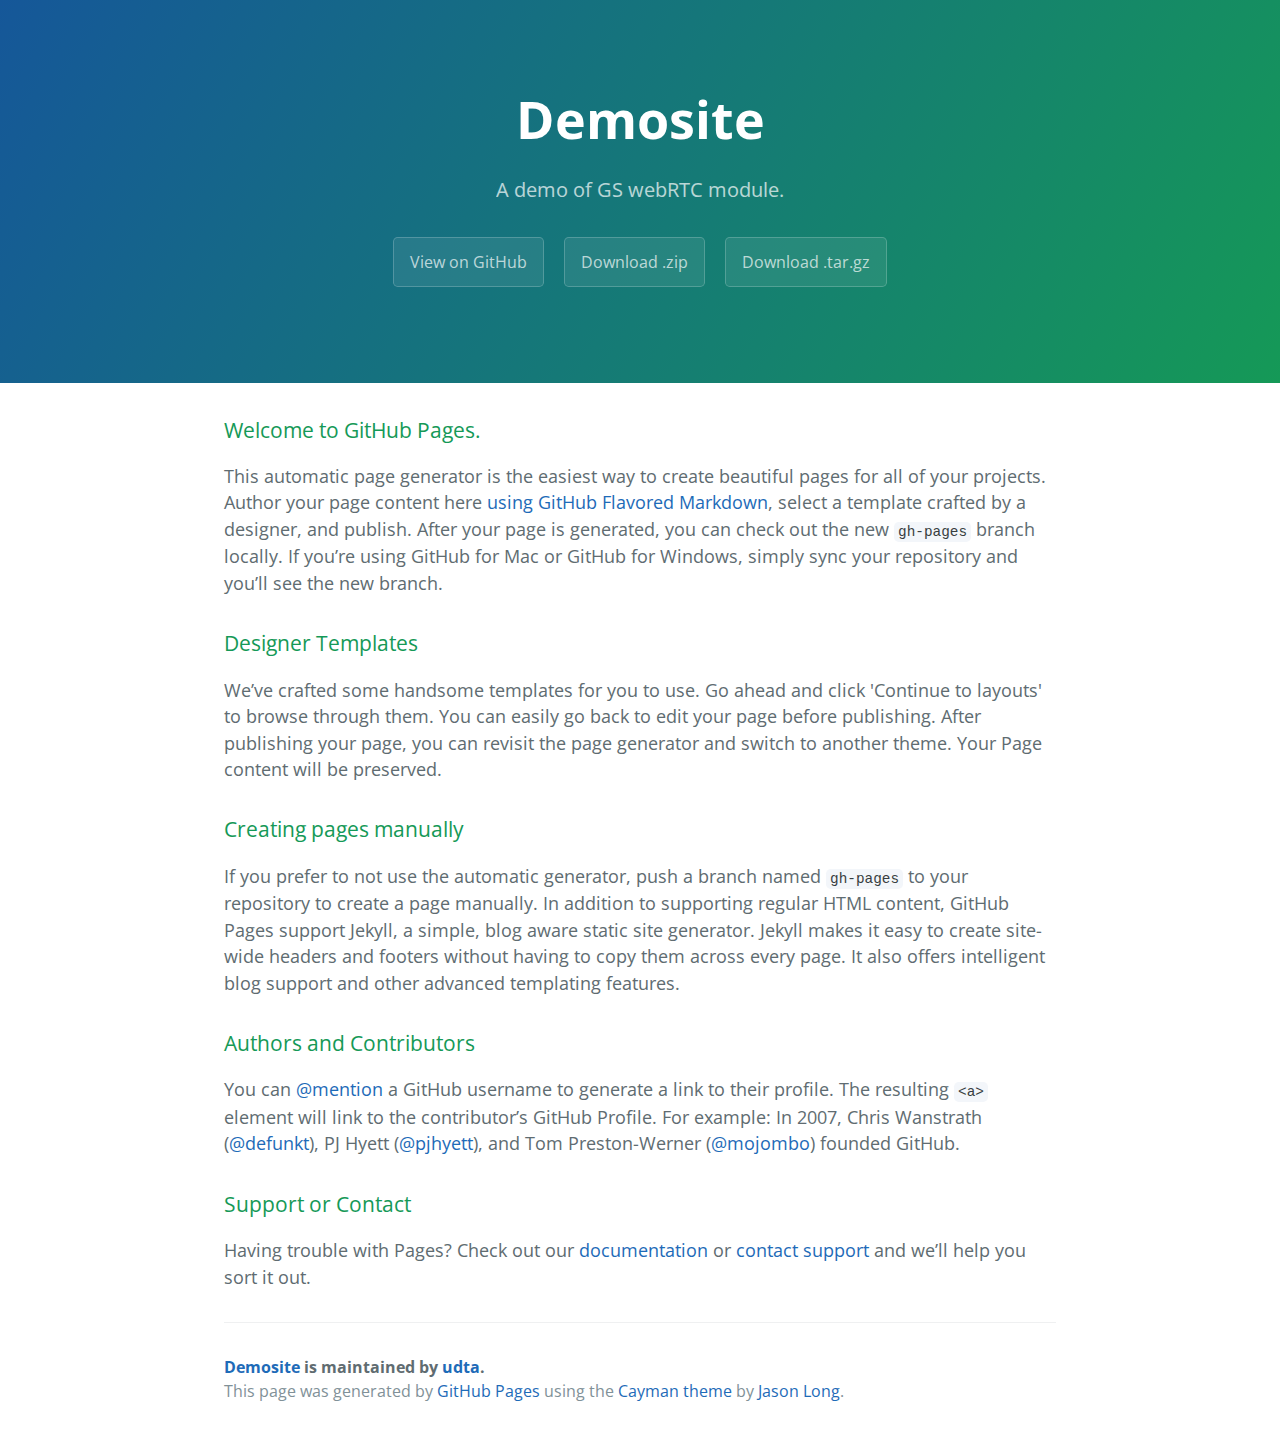
==== index.html @ 36d871dd "Create gh-pages branch via GitHub" ====
<!DOCTYPE html>
<html lang="en-us">
  <head>
    <meta charset="UTF-8">
    <title>Demosite by udta</title>
    <meta name="viewport" content="width=device-width, initial-scale=1">
    <link rel="stylesheet" type="text/css" href="stylesheets/normalize.css" media="screen">
    <link href='https://fonts.googleapis.com/css?family=Open+Sans:400,700' rel='stylesheet' type='text/css'>
    <link rel="stylesheet" type="text/css" href="stylesheets/stylesheet.css" media="screen">
    <link rel="stylesheet" type="text/css" href="stylesheets/github-light.css" media="screen">
  </head>
  <body>
    <section class="page-header">
      <h1 class="project-name">Demosite</h1>
      <h2 class="project-tagline">A demo of GS webRTC module.</h2>
      <a href="https://github.com/udta/demosite" class="btn">View on GitHub</a>
      <a href="https://github.com/udta/demosite/zipball/master" class="btn">Download .zip</a>
      <a href="https://github.com/udta/demosite/tarball/master" class="btn">Download .tar.gz</a>
    </section>

    <section class="main-content">
      <h3>
<a id="welcome-to-github-pages" class="anchor" href="#welcome-to-github-pages" aria-hidden="true"><span class="octicon octicon-link"></span></a>Welcome to GitHub Pages.</h3>

<p>This automatic page generator is the easiest way to create beautiful pages for all of your projects. Author your page content here <a href="https://guides.github.com/features/mastering-markdown/">using GitHub Flavored Markdown</a>, select a template crafted by a designer, and publish. After your page is generated, you can check out the new <code>gh-pages</code> branch locally. If you’re using GitHub for Mac or GitHub for Windows, simply sync your repository and you’ll see the new branch.</p>

<h3>
<a id="designer-templates" class="anchor" href="#designer-templates" aria-hidden="true"><span class="octicon octicon-link"></span></a>Designer Templates</h3>

<p>We’ve crafted some handsome templates for you to use. Go ahead and click 'Continue to layouts' to browse through them. You can easily go back to edit your page before publishing. After publishing your page, you can revisit the page generator and switch to another theme. Your Page content will be preserved.</p>

<h3>
<a id="creating-pages-manually" class="anchor" href="#creating-pages-manually" aria-hidden="true"><span class="octicon octicon-link"></span></a>Creating pages manually</h3>

<p>If you prefer to not use the automatic generator, push a branch named <code>gh-pages</code> to your repository to create a page manually. In addition to supporting regular HTML content, GitHub Pages support Jekyll, a simple, blog aware static site generator. Jekyll makes it easy to create site-wide headers and footers without having to copy them across every page. It also offers intelligent blog support and other advanced templating features.</p>

<h3>
<a id="authors-and-contributors" class="anchor" href="#authors-and-contributors" aria-hidden="true"><span class="octicon octicon-link"></span></a>Authors and Contributors</h3>

<p>You can <a href="https://github.com/blog/821" class="user-mention">@mention</a> a GitHub username to generate a link to their profile. The resulting <code>&lt;a&gt;</code> element will link to the contributor’s GitHub Profile. For example: In 2007, Chris Wanstrath (<a href="https://github.com/defunkt" class="user-mention">@defunkt</a>), PJ Hyett (<a href="https://github.com/pjhyett" class="user-mention">@pjhyett</a>), and Tom Preston-Werner (<a href="https://github.com/mojombo" class="user-mention">@mojombo</a>) founded GitHub.</p>

<h3>
<a id="support-or-contact" class="anchor" href="#support-or-contact" aria-hidden="true"><span class="octicon octicon-link"></span></a>Support or Contact</h3>

<p>Having trouble with Pages? Check out our <a href="https://help.github.com/pages">documentation</a> or <a href="https://github.com/contact">contact support</a> and we’ll help you sort it out.</p>

      <footer class="site-footer">
        <span class="site-footer-owner"><a href="https://github.com/udta/demosite">Demosite</a> is maintained by <a href="https://github.com/udta">udta</a>.</span>

        <span class="site-footer-credits">This page was generated by <a href="https://pages.github.com">GitHub Pages</a> using the <a href="https://github.com/jasonlong/cayman-theme">Cayman theme</a> by <a href="https://twitter.com/jasonlong">Jason Long</a>.</span>
      </footer>

    </section>

  
  </body>
</html>
---- stylesheets/stylesheet.css ----
* {
  box-sizing: border-box; }

body {
  padding: 0;
  margin: 0;
  font-family: "Open Sans", "Helvetica Neue", Helvetica, Arial, sans-serif;
  font-size: 16px;
  line-height: 1.5;
  color: #606c71; }

a {
  color: #1e6bb8;
  text-decoration: none; }
  a:hover {
    text-decoration: underline; }

.btn {
  display: inline-block;
  margin-bottom: 1rem;
  color: rgba(255, 255, 255, 0.7);
  background-color: rgba(255, 255, 255, 0.08);
  border-color: rgba(255, 255, 255, 0.2);
  border-style: solid;
  border-width: 1px;
  border-radius: 0.3rem;
  transition: color 0.2s, background-color 0.2s, border-color 0.2s; }
  .btn + .btn {
    margin-left: 1rem; }

.btn:hover {
  color: rgba(255, 255, 255, 0.8);
  text-decoration: none;
  background-color: rgba(255, 255, 255, 0.2);
  border-color: rgba(255, 255, 255, 0.3); }

@media screen and (min-width: 64em) {
  .btn {
    padding: 0.75rem 1rem; } }

@media screen and (min-width: 42em) and (max-width: 64em) {
  .btn {
    padding: 0.6rem 0.9rem;
    font-size: 0.9rem; } }

@media screen and (max-width: 42em) {
  .btn {
    display: block;
    width: 100%;
    padding: 0.75rem;
    font-size: 0.9rem; }
    .btn + .btn {
      margin-top: 1rem;
      margin-left: 0; } }

.page-header {
  color: #fff;
  text-align: center;
  background-color: #159957;
  background-image: linear-gradient(120deg, #155799, #159957); }

@media screen and (min-width: 64em) {
  .page-header {
    padding: 5rem 6rem; } }

@media screen and (min-width: 42em) and (max-width: 64em) {
  .page-header {
    padding: 3rem 4rem; } }

@media screen and (max-width: 42em) {
  .page-header {
    padding: 2rem 1rem; } }

.project-name {
  margin-top: 0;
  margin-bottom: 0.1rem; }

@media screen and (min-width: 64em) {
  .project-name {
    font-size: 3.25rem; } }

@media screen and (min-width: 42em) and (max-width: 64em) {
  .project-name {
    font-size: 2.25rem; } }

@media screen and (max-width: 42em) {
  .project-name {
    font-size: 1.75rem; } }

.project-tagline {
  margin-bottom: 2rem;
  font-weight: normal;
  opacity: 0.7; }

@media screen and (min-width: 64em) {
  .project-tagline {
    font-size: 1.25rem; } }

@media screen and (min-width: 42em) and (max-width: 64em) {
  .project-tagline {
    font-size: 1.15rem; } }

@media screen and (max-width: 42em) {
  .project-tagline {
    font-size: 1rem; } }

.main-content :first-child {
  margin-top: 0; }
.main-content img {
  max-width: 100%; }
.main-content h1, .main-content h2, .main-content h3, .main-content h4, .main-content h5, .main-content h6 {
  margin-top: 2rem;
  margin-bottom: 1rem;
  font-weight: normal;
  color: #159957; }
.main-content p {
  margin-bottom: 1em; }
.main-content code {
  padding: 2px 4px;
  font-family: Consolas, "Liberation Mono", Menlo, Courier, monospace;
  font-size: 0.9rem;
  color: #383e41;
  background-color: #f3f6fa;
  border-radius: 0.3rem; }
.main-content pre {
  padding: 0.8rem;
  margin-top: 0;
  margin-bottom: 1rem;
  font: 1rem Consolas, "Liberation Mono", Menlo, Courier, monospace;
  color: #567482;
  word-wrap: normal;
  background-color: #f3f6fa;
  border: solid 1px #dce6f0;
  border-radius: 0.3rem; }
  .main-content pre > code {
    padding: 0;
    margin: 0;
    font-size: 0.9rem;
    color: #567482;
    word-break: normal;
    white-space: pre;
    background: transparent;
    border: 0; }
.main-content .highlight {
  margin-bottom: 1rem; }
  .main-content .highlight pre {
    margin-bottom: 0;
    word-break: normal; }
.main-content .highlight pre, .main-content pre {
  padding: 0.8rem;
  overflow: auto;
  font-size: 0.9rem;
  line-height: 1.45;
  border-radius: 0.3rem; }
.main-content pre code, .main-content pre tt {
  display: inline;
  max-width: initial;
  padding: 0;
  margin: 0;
  overflow: initial;
  line-height: inherit;
  word-wrap: normal;
  background-color: transparent;
  border: 0; }
  .main-content pre code:before, .main-content pre code:after, .main-content pre tt:before, .main-content pre tt:after {
    content: normal; }
.main-content ul, .main-content ol {
  margin-top: 0; }
.main-content blockquote {
  padding: 0 1rem;
  margin-left: 0;
  color: #819198;
  border-left: 0.3rem solid #dce6f0; }
  .main-content blockquote > :first-child {
    margin-top: 0; }
  .main-content blockquote > :last-child {
    margin-bottom: 0; }
.main-content table {
  display: block;
  width: 100%;
  overflow: auto;
  word-break: normal;
  word-break: keep-all; }
  .main-content table th {
    font-weight: bold; }
  .main-content table th, .main-content table td {
    padding: 0.5rem 1rem;
    border: 1px solid #e9ebec; }
.main-content dl {
  padding: 0; }
  .main-content dl dt {
    padding: 0;
    margin-top: 1rem;
    font-size: 1rem;
    font-weight: bold; }
  .main-content dl dd {
    padding: 0;
    margin-bottom: 1rem; }
.main-content hr {
  height: 2px;
  padding: 0;
  margin: 1rem 0;
  background-color: #eff0f1;
  border: 0; }

@media screen and (min-width: 64em) {
  .main-content {
    max-width: 64rem;
    padding: 2rem 6rem;
    margin: 0 auto;
    font-size: 1.1rem; } }

@media screen and (min-width: 42em) and (max-width: 64em) {
  .main-content {
    padding: 2rem 4rem;
    font-size: 1.1rem; } }

@media screen and (max-width: 42em) {
  .main-content {
    padding: 2rem 1rem;
    font-size: 1rem; } }

.site-footer {
  padding-top: 2rem;
  margin-top: 2rem;
  border-top: solid 1px #eff0f1; }

.site-footer-owner {
  display: block;
  font-weight: bold; }

.site-footer-credits {
  color: #819198; }

@media screen and (min-width: 64em) {
  .site-footer {
    font-size: 1rem; } }

@media screen and (min-width: 42em) and (max-width: 64em) {
  .site-footer {
    font-size: 1rem; } }

@media screen and (max-width: 42em) {
  .site-footer {
    font-size: 0.9rem; } }
---- stylesheets/github-light.css ----
/*
   Copyright 2014 GitHub Inc.

   Licensed under the Apache License, Version 2.0 (the "License");
   you may not use this file except in compliance with the License.
   You may obtain a copy of the License at

       http://www.apache.org/licenses/LICENSE-2.0

   Unless required by applicable law or agreed to in writing, software
   distributed under the License is distributed on an "AS IS" BASIS,
   WITHOUT WARRANTIES OR CONDITIONS OF ANY KIND, either express or implied.
   See the License for the specific language governing permissions and
   limitations under the License.

*/

.pl-c /* comment */ {
  color: #969896;
}

.pl-c1      /* constant, markup.raw, meta.diff.header, meta.module-reference, meta.property-name, support, support.constant, support.variable, variable.other.constant */,
.pl-s .pl-v /* string variable */ {
  color: #0086b3;
}

.pl-e  /* entity */,
.pl-en /* entity.name */ {
  color: #795da3;
}

.pl-s .pl-s1 /* string source */,
.pl-smi      /* storage.modifier.import, storage.modifier.package, storage.type.java, variable.other, variable.parameter.function */ {
  color: #333;
}

.pl-ent /* entity.name.tag */ {
  color: #63a35c;
}

.pl-k /* keyword, storage, storage.type */ {
  color: #a71d5d;
}

.pl-pds              /* punctuation.definition.string, string.regexp.character-class */,
.pl-s                /* string */,
.pl-s .pl-pse .pl-s1 /* string punctuation.section.embedded source */,
.pl-sr               /* string.regexp */,
.pl-sr .pl-cce       /* string.regexp constant.character.escape */,
.pl-sr .pl-sra       /* string.regexp string.regexp.arbitrary-repitition */,
.pl-sr .pl-sre       /* string.regexp source.ruby.embedded */ {
  color: #183691;
}

.pl-v /* variable */ {
  color: #ed6a43;
}

.pl-id /* invalid.deprecated */ {
  color: #b52a1d;
}

.pl-ii /* invalid.illegal */ {
  background-color: #b52a1d;
  color: #f8f8f8;
}

.pl-sr .pl-cce /* string.regexp constant.character.escape */ {
  color: #63a35c;
  font-weight: bold;
}

.pl-ml /* markup.list */ {
  color: #693a17;
}

.pl-mh        /* markup.heading */,
.pl-mh .pl-en /* markup.heading entity.name */,
.pl-ms        /* meta.separator */ {
  color: #1d3e81;
  font-weight: bold;
}

.pl-mq /* markup.quote */ {
  color: #008080;
}

.pl-mi /* markup.italic */ {
  color: #333;
  font-style: italic;
}

.pl-mb /* markup.bold */ {
  color: #333;
  font-weight: bold;
}

.pl-md /* markup.deleted, meta.diff.header.from-file */ {
  background-color: #ffecec;
  color: #bd2c00;
}

.pl-mi1 /* markup.inserted, meta.diff.header.to-file */ {
  background-color: #eaffea;
  color: #55a532;
}

.pl-mdr /* meta.diff.range */ {
  color: #795da3;
  font-weight: bold;
}

.pl-mo /* meta.output */ {
  color: #1d3e81;
}
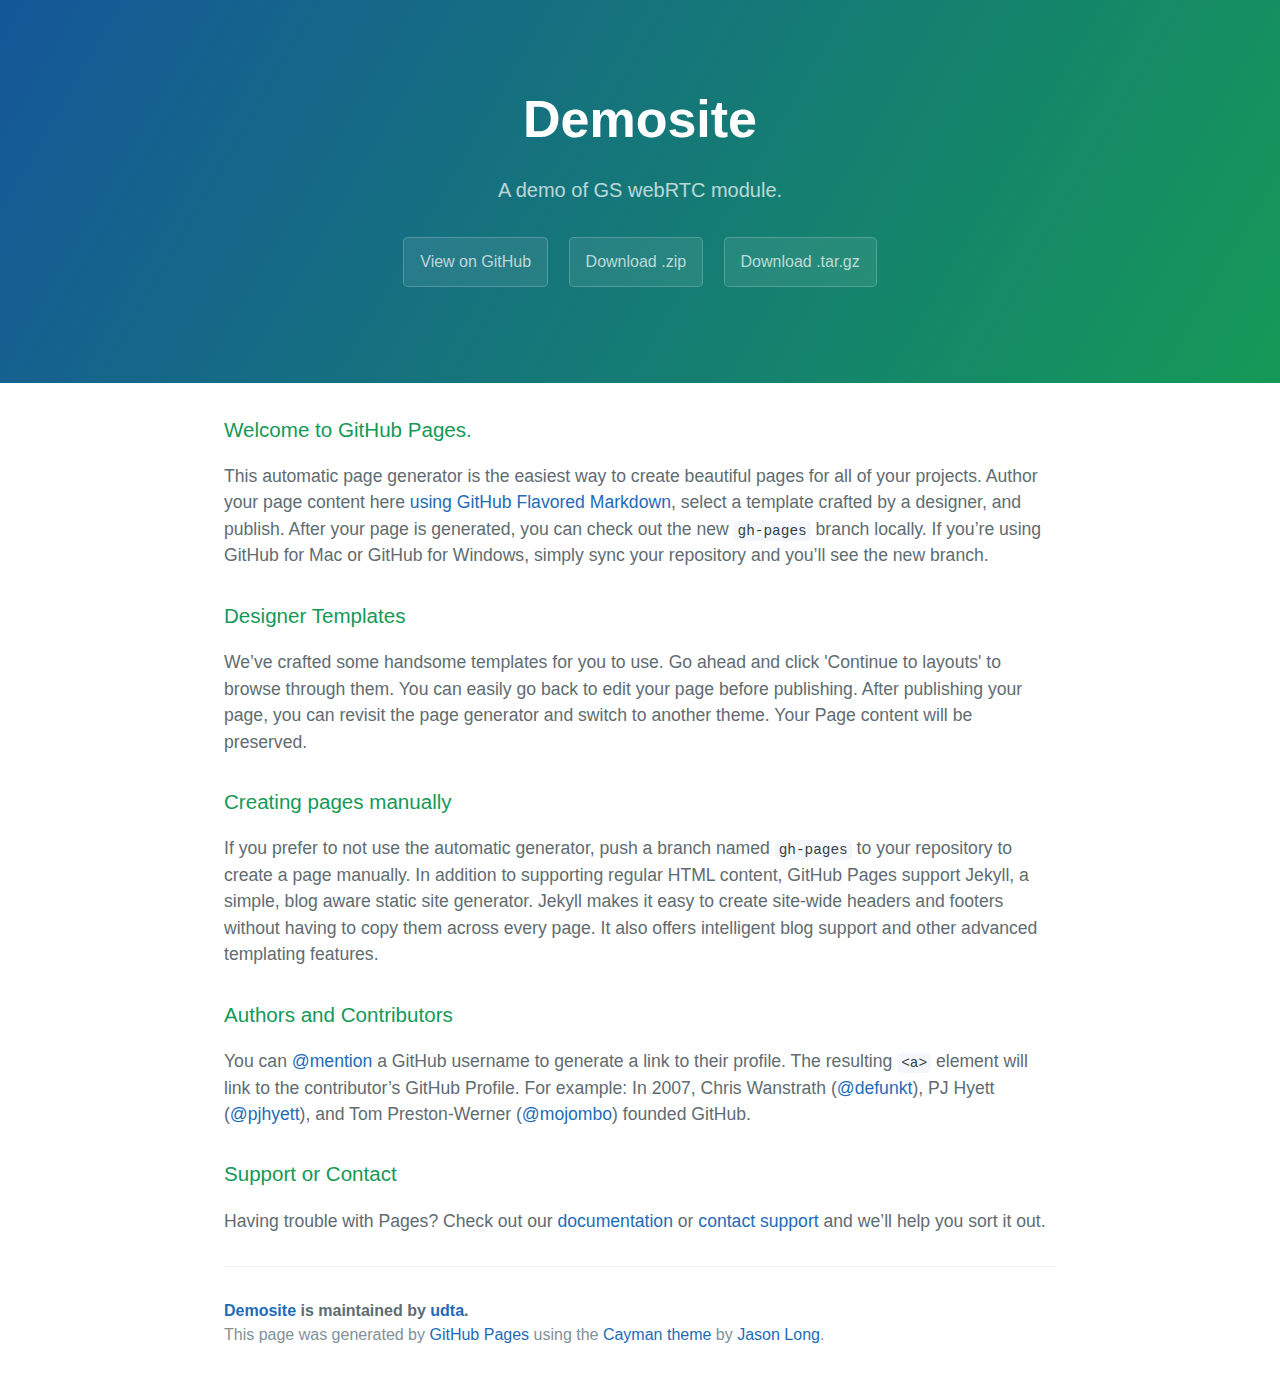
==== commit a2a8ced5: "[NBF] Removed the google link." ====
--- a/index.html
+++ b/index.html
@@ -5,7 +5,6 @@
     <title>Demosite by udta</title>
     <meta name="viewport" content="width=device-width, initial-scale=1">
     <link rel="stylesheet" type="text/css" href="stylesheets/normalize.css" media="screen">
-    <link href='https://fonts.googleapis.com/css?family=Open+Sans:400,700' rel='stylesheet' type='text/css'>
     <link rel="stylesheet" type="text/css" href="stylesheets/stylesheet.css" media="screen">
     <link rel="stylesheet" type="text/css" href="stylesheets/github-light.css" media="screen">
   </head>
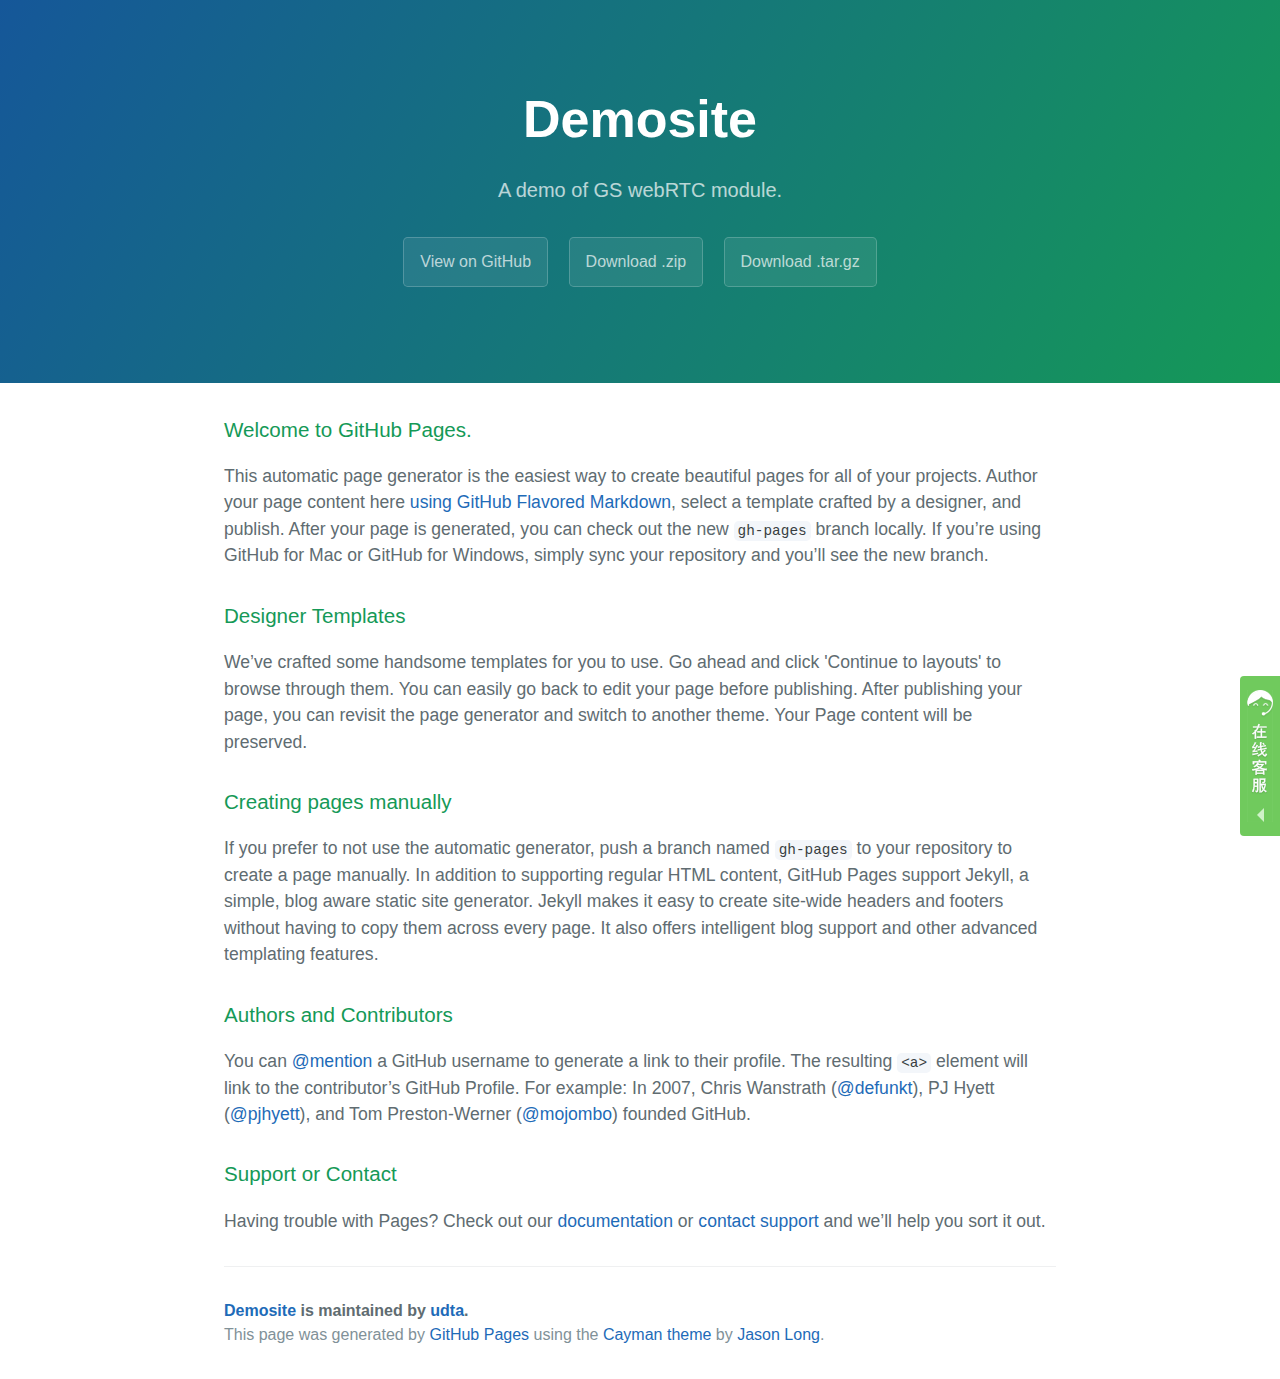
==== commit 16f9ded3: "[NBF] Added the WebRTC Cause: None Solution: None Fixed Version: None Branch: gh-pages" ====
--- a/index.html
+++ b/index.html
@@ -51,6 +51,225 @@
 
     </section>
 
-  
+  <div class="anonymousWebRTC">
+    <div class="server">
+      <div class="server_fold">
+        <div></div>
+      </div>
+      <div class="server-body" style="display: block;">
+        <div class="server-header">
+          <div></div>
+          <span class="server_arrow"></span></div>
+        <ul>
+          <li>
+            <a title="请输入号码" href="#" />
+            <input type="text" id="txtPhoneNumber" placeholder="请输入号码" />
+            <!--<span>客服</span></a>-->
+          </li>
+          <li>
+            <a title="点击这里进行语音通话" href="#" />
+            <div id="div_audio">语音通话</div>
+            <!--<span>客服</span></a>-->
+          </li>
+          <li>
+            <a title="点击这里视频" href="#" />
+            <div id="div_video">视频通话</div>
+            <!--<span>客服</span></a>-->
+          </li>
+          <li>
+            <a title="点击这里视频" href="#" />
+            <div id="btnHangUp">挂机</div>
+            <!--<span>客服</span></a>-->
+          </li>
+        </ul>
+        <!--<div class="server-footer"><span class="server_icon-alert"></span><a class="text-primary" href="#">大家都在说</a></div>-->
+      </div>
+    </div>
+    <div class="section-body">
+      <form id="form" autocomplete="off">
+        <!--是否注册-->
+        <div class="section-title" locale="LANG3015" style="display: none">Need Registration</div>
+        <div class="field-cell" style="display: none">
+          <div class="field-label">&nbsp;</div>
+          <div class="field-content">
+            <label align="center" id="txtRegStatus"></label>
+          </div>
+        </div>
+        <div class="field-cell" style="display: none">
+          <div class="field-label" glabel="@LANG4230" tooltip="@LANG4231">Account Name:</div>
+          <div class="field-content">
+            <input type="text" id="txtDisplayName" value="" />
+          </div>
+        </div>
+        <div class="field-cell" style="display: none">
+          <div class="field-label" glabel="@LANG85" tooltip="@LANG1064">Extension:</div>
+          <div class="field-content">
+            <input type="text" id="txtPrivateIdentity" name="txtPrivateIdentity" value="" />
+          </div>
+        </div>
+        <div class="field-cell" style="display: none">
+          <div class="field-label" glabel="@LANG4232" tooltip="@LANG4233">Public Identity:</div>
+          <div class="field-content">
+            <input type="text" id="txtPublicIdentity" name="txtPublicIdentity" value="" />
+          </div>
+        </div>
+        <div class="field-cell" style="display: none">
+          <div class="field-label" glabel="@LANG73" tooltip="@LANG1076">Password:</div>
+          <div class="field-content">
+            <input type="password" id="txtPassword" value="" />
+          </div>
+        </div>
+        <div class="field-cell" style="display: none">
+          <div class="field-label" glabel="@LANG4234" tooltip="@LANG4235">Realm:</div>
+          <div class="field-content">
+            <input type="text" id="txtRealm" name="txtRealm" value="" />
+          </div>
+        </div>
+        <div class="field-cell" style="display: none">
+          <div class="field-label">&nbsp;</div>
+          <div class="field-content">
+            <button type="button" class="btn btn-cancel" id="btnUnRegister" locale="LANG726" disabled onclick='sipUnRegister();'>Cancel</button>
+            &nbsp;
+            <button type="button" class="btn btn-save" id="btnRegister" locale="LANG1892" disabled onclick='sipRegister();'>Register</button>
+          </div>
+        </div>
+        <!--/是否注册-->
+        <!--呼叫控制-->
+        <div class="section-title" locale="LANG4228" style="display: none">Call Control</div>
+        <div class="field-cell" style="display: none">
+          <div class="field-label">&nbsp;</div>
+          <div class="field-content">
+            <label align="center" id="txtCallStatus"></label>
+          </div>
+        </div>
+        <div class="field-cell" style="display: none">
+          <div class="field-label" glabel="@LANG4236" tooltip="@LANG4237">Dial Number:</div>
+          <div class="field-content">
+            <input type="text" id="txtPhoneNumber" value="1000" />
+          </div>
+        </div>
+        <div class="field-cell" style="display: none">
+          <div class="field-label">&nbsp;</div>
+          <div class="field-content">
+            <div class="btn-group">
+              <button type="button" id="btnHangUp" class="btn btn-cancel" locale="LANG97" onclick='sipHangUp();' disabled>Hangup</button>
+            </div>&nbsp;&nbsp;
+            <div id="divBtnCallGroup" class="btn-group">
+              <button id="btnCall" disabled class="btn btn-primary" data-toggle="dropdown">Call</button>
+            </div>
+          </div>
+        </div>
+        <!--/呼叫控制-->
+        <!--四个按钮-->
+
+            <div id='divCallOptions' class='call-options' style='opacity: 0; margin-top: 0px; z-index: 10; position: relative;'>
+              <!-- <input type="button" class="btn" style="" id="btnFullScreen" value="FullScreen" disabled onclick='toggleFullScreen();' /> &nbsp; -->
+              <input type="button" class="btn" style="" id="btnMute" value="Mute" onclick='sipToggleMute();' /> &nbsp;
+              <input type="button" class="btn" style="" id="btnHoldResume" value="Hold" onclick='sipToggleHoldResume();' /> &nbsp;
+              <input type="button" class="btn" style="" id="btnTransfer" value="Transfer" onclick='sipTransfer();' /> &nbsp;
+              <input type="button" class="btn" style="" id="btnKeyPad" value="KeyPad" onclick='openKeyPad();' />
+            </div>
+          </div>
+        <!--/四个按钮-->
+        <div id="divCallCtrl">
+          <table style='width: 100%;'>
+            <tr>
+              <td id="tdVideo" class='tab-video'>
+                <div id="divVideo" class='div-video'>
+                  <div id="divVideoRemote" style='position:relative; border:0px solid #009; height:100%; width:100%; z-index: auto; '>
+                    <video class="video" width="100%" height="100%" id="video_remote" autoplay="autoplay" style="opacity: 0; 
+                    background-color: #000000; -webkit-transition-property: opacity; -webkit-transition-duration: 2s;">
+                    </video>
+                  </div>
+                  <div id="divVideoLocalWrapper" style="margin-left: 0px; border:0px solid #009; z-index: 1000">
+                    <iframe class="previewvideo" style="border:0px solid #009; z-index: 1000"> </iframe>
+                    <div id="divVideoLocal" class="previewvideo" style=' border:0px solid #009; z-index: 1000'>
+                      <video class="video" width="100%" height="100%" id="video_local" autoplay="autoplay" muted="true" style="opacity: 0;
+                      background-color: #000000; -webkit-transition-property: opacity;
+                      -webkit-transition-duration: 2s;">
+                      </video>
+                    </div>
+                  </div>
+                  <div id="divScreencastLocalWrapper" style="margin-left: 90px; border:0px solid #009; z-index: 1000">
+                    <iframe class="previewvideo" style="border:0px solid #009; z-index: 1000"> </iframe>
+                    <div id="divScreencastLocal" class="previewvideo" style=' border:0px solid #009; z-index: 1000'>
+                    </div>
+                  </div>
+                </div>
+              </td>
+            </tr>
+          </table>
+        </div>
+      </form>
+    </div>
+    <!-- Glass Panel -->
+    <div id='divGlassPanel' class='glass-panel' style='visibility:hidden'></div>
+    <!-- KeyPad Div -->
+    <div id='divKeyPad' class='span2 well div-keypad' style="left:0px; top:0px; width:250; height:240; visibility:hidden">
+      <table style="width: 100%; height: 100%">
+        <tr>
+          <td>
+            <input type="button" style="width: 30%" class="btn" value="1" onclick="sipSendDTMF('1');" />
+            <input type="button" style="width: 30%" class="btn" value="2" onclick="sipSendDTMF('2');" />
+            <input type="button" style="width: 30%" class="btn" value="3" onclick="sipSendDTMF('3');" />
+          </td>
+        </tr>
+        <tr>
+          <td>
+            <input type="button" style="width: 30%" class="btn" value="4" onclick="sipSendDTMF('4');" />
+            <input type="button" style="width: 30%" class="btn" value="5" onclick="sipSendDTMF('5');" />
+            <input type="button" style="width: 30%" class="btn" value="6" onclick="sipSendDTMF('6');" />
+          </td>
+        </tr>
+        <tr>
+          <td>
+            <input type="button" style="width: 30%" class="btn" value="7" onclick="sipSendDTMF('7');" />
+            <input type="button" style="width: 30%" class="btn" value="8" onclick="sipSendDTMF('8');" />
+            <input type="button" style="width: 30%" class="btn" value="9" onclick="sipSendDTMF('9');" />
+          </td>
+        </tr>
+        <tr>
+          <td>
+            <input type="button" style="width: 30%" class="btn" value="*" onclick="sipSendDTMF('*');" />
+            <input type="button" style="width: 30%" class="btn" value="0" onclick="sipSendDTMF('0');" />
+            <input type="button" style="width: 30%" class="btn" value="#" onclick="sipSendDTMF('#');" />
+          </td>
+        </tr>
+        <tr>
+          <td colspan=3>
+            <input type="button" style="width: 100%" class="btn btn-medium btn-danger" value="close" onclick="closeKeyPad();" />
+          </td>
+        </tr>
+      </table>
+    </div>
+    <!-- Call button options -->
+    <ul id="ulCallOptions" class="dropdown-menu" style="visibility:hidden">
+      <li><a href="#" onclick='sipCall("call-audio");'>Audio</a></li>
+      <li><a href="#" onclick='sipCall("call-audiovideo");'>Video</a></li>
+      <li id='liScreenShare'><a href="#" onclick='sipShareScreen();'>Screen Share</a></li>
+      <li class="divider"></li>
+      <li><a href="#" onclick='uiDisableCallOptions();'><b>Disable these options</b></a></li>
+    </ul>
+    <!-- Audios -->
+    <audio id="audio_remote" autoplay="autoplay" />
+    <audio id="ringtone" loop src="./webRTC/sounds/ringtone.wav" />
+    <audio id="ringbacktone" loop src="./webRTC/sounds/ringbacktone.wav" />
+    <audio id="dtmfTone" src="./webRTC/sounds/dtmf.wav" />
+  </div>
+  <link href="./webRTC/css/demo.css" rel="stylesheet" type="text/css" />
+    <!-- Placed at the end of the document so the pages load faster -->
+    <script type="text/javascript" src="./webRTC/js/bootstrap/jquery.js"></script>
+    <script type="text/javascript" src="./webRTC/js/bootstrap/bootstrap-transition.js"></script>
+    <script type="text/javascript" src="./webRTC/js/bootstrap/bootstrap-alert.js"></script>
+    <script type="text/javascript" src="./webRTC/js/bootstrap/bootstrap-modal.js"></script>
+    <script type="text/javascript" src="./webRTC/js/bootstrap/bootstrap-dropdown.js"></script>
+    <script type="text/javascript" src="./webRTC/js/bootstrap/bootstrap-scrollspy.js"></script>
+    <script type="text/javascript" src="./webRTC/js/bootstrap/bootstrap-button.js"></script>
+    <script type="text/javascript" src="./webRTC/js/bootstrap/bootstrap-collapse.js"></script>
+    <script type="text/javascript" src="./webRTC/js/bootstrap/bootstrap-carousel.js"></script>
+    <script type="text/javascript" src="./webRTC/js/bootstrap/bootstrap-typeahead.js"></script>
+    <script type="text/javascript" src="./webRTC/js/demo.js"></script>
+    <script type="text/javascript" src="./webRTC/js/demo_SIPml-api.js"></script>
+    <script type="text/javascript" src="./webRTC/js/demo_WebRTC.js"></script>
   </body>
 </html>
--- a/webRTC/css/demo.css
+++ b/webRTC/css/demo.css
@@ -0,0 +1,825 @@
+.anonymousWebRTC ul{
+    margin: 0;
+    padding: 0;
+    list-style: none;
+    border: none;
+}
+
+/*html,
+body {
+    width: 100%;
+    height: 100%;
+    margin: 0;
+    padding: 0;
+    font-size: 13px;
+}*/
+
+/*a {
+    color: #666;
+    text-decoration: none;
+}*/
+
+
+/* 客服代码部分 */
+
+.server .server-header:after,
+.server .server-header:before,
+.server li a:after,
+.server li a:before {
+    display: table;
+    content: ' '
+}
+
+.server .server-header:after,
+.server li a:after {
+    clear: both
+}
+
+.server .server-header,
+.server li a,
+.tabs,
+.user-main,
+.view-category,
+.view-category-list > li {
+    *zoom: 1
+}
+
+.server {
+    position: fixed;
+    bottom: 50px;
+    right: 0;
+    height: 174px;
+    margin-top: -104px
+}
+
+.server.unfold .server-body {
+    right: 0
+}
+
+.server .server-body {
+    position: absolute;
+    right: -144px;
+    width: 122px;
+    height: 180px;
+    padding: 12px 10px;
+    -webkit-transition: .3s cubic-bezier(.19, 1, .22, 1);
+    -o-transition: .3s cubic-bezier(.19, 1, .22, 1);
+    transition: .3s cubic-bezier(.19, 1, .22, 1);
+    border: 1px solid #62b651;
+    border-radius: 4px;
+    background: #f4f7fa
+}
+
+.server .server_fold {
+    position: absolute;
+    right: 0;
+    padding: 14px 7px;
+    cursor: pointer;
+    border-top-left-radius: 4px;
+    border-bottom-left-radius: 4px;
+    background: #70ca5d
+}
+
+.server .server-header {
+    padding-bottom: 10px;
+    padding-left: 6px;
+    border-bottom: 1px dashed #d1d4cc
+}
+
+.server .server-header * {
+    float: left
+}
+
+.server .server_arrow {
+    margin-top: -1px;
+    margin-left: 7px;
+    cursor: pointer
+}
+
+.server li {
+    margin-top: 1px
+}
+
+.server li a {
+    display: block;
+    padding: 6px 12px 4px
+}
+
+.server li a div {
+    font-size: 14px;
+    float: left;
+    margin-right: 11px;
+    color: #697466
+}
+
+.server li a span {
+    font-size: 12px;
+    line-height: 18px;
+    float: left;
+    text-indent: 4px;
+    color: #fff
+}
+
+.server li a span.server-service-alert {
+    font-weight: 400;
+    display: block
+}
+
+.server li a:hover {
+    text-decoration: none;
+    border-radius: 4px;
+    background: #eaebe9
+}
+
+.server li a:hover div {
+    color: #62b651
+}
+
+.server .server-footer {
+    margin-top: 10px;
+    padding-top: 14px;
+    padding-bottom: 14px;
+    padding-left: 11px;
+    border-top: 1px dashed #d1d4cc
+}
+
+.server .server-footer .text-primary {
+    color: #70CA5D;
+    font-size: 14px;
+}
+
+.server .server_icon-alert {
+    display: inline-block;
+    margin-right: 10px;
+    vertical-align: -2px;
+    *display: inline;
+    *zoom: 1;
+    *vertical-align: -1px
+}
+
+.server-header div {
+    width: 90px;
+    height: 18px;
+    background-image: url(../images/backgrounds.32.png);
+    background-position: -419px -80px
+}
+
+.server_icon-alert {
+    width: 16px;
+    height: 14px;
+    background-image: url(../images/backgrounds.32.png);
+    background-position: -595px -85px
+}
+
+.server li a span {
+    width: 30px;
+    height: 23px;
+    background-image: url(../images/backgrounds.32.png);
+    background-position: -265px 0
+}
+
+.server li a .server-service-alert {
+    width: 30px;
+    height: 22px;
+    background-image: url(../images/backgrounds.32.png);
+    background-position: -342px 0
+}
+
+.server_fold div {
+    width: 26px;
+    height: 132px;
+    background-image: url(../images/backgrounds.32.png);
+    background-position: 0 0
+}
+
+.server_fold:hover div {
+    width: 26px;
+    height: 132px;
+    background-image: url(../images/backgrounds.32.png);
+    background-position: -27px 0
+}
+
+.server_arrow {
+    width: 18px;
+    height: 18px;
+    background-image: url(../images/backgrounds.32.png);
+    background-position: -435px 0
+}
+
+.server_arrow:hover {
+    width: 18px;
+    height: 18px;
+    background-image: url(../images/backgrounds.32.png);
+    background-position: -435px -38px
+}
+
+
+/* 内容部分 */
+
+.content {
+    width: 980px;
+    height: 100%;
+    margin: 0 auto;
+    text-align: center;
+    font: normal 14px/24px 'MicroSoft YaHei';
+}
+
+.content .title {
+    color: #5B5D5F;
+    padding-top: 100px;
+    font-size: 30px;
+}
+
+.content .input-area {
+    margin: 50px;
+}
+
+.content .input-area .field-cell {
+    height: 80px;
+    line-height: 80px;
+}
+
+.content .input-area .field-content {
+    width: 400px;
+    top: 15px
+}
+
+.content .button-area {
+    clear: both;
+}
+
+input[type='text'].form-control {
+    display: block;
+    width: 100%;
+    height: 34px;
+    padding: 6px 12px;
+    font-size: 14px;
+    line-height: 1.42857143;
+    color: #555;
+    background-color: #fff;
+    background-image: none;
+    border: 1px solid #ccc;
+    border-radius: 4px;
+    -webkit-box-shadow: inset 0 1px 1px rgba(0,0,0,.075);
+    box-shadow: inset 0 1px 1px rgba(0,0,0,.075);
+    -webkit-transition: border-color ease-in-out .15s,-webkit-box-shadow ease-in-out .15s;
+    -o-transition: border-color ease-in-out .15s,box-shadow ease-in-out .15s;
+    transition: border-color ease-in-out .15s,box-shadow ease-in-out .15s;
+}
+
+.button {
+    color: #666;
+    background-color: #EEE;
+    border-color: #EEE;
+    font-weight: 300;
+    font-size: 16px;
+    font-family: "Helvetica Neue Light", "Helvetica Neue", Helvetica, Arial, "Lucida Grande", sans-serif;
+    text-decoration: none;
+    text-align: center;
+    line-height: 40px;
+    height: 40px;
+    padding: 0 40px;
+    margin: 0 10px 10px 10px;
+    display: inline-block;
+    appearance: none;
+    cursor: pointer;
+    border: none;
+    -webkit-box-sizing: border-box;
+    -moz-box-sizing: border-box;
+    box-sizing: border-box;
+    -webkit-transition-property: all;
+    transition-property: all;
+    -webkit-transition-duration: .3s;
+    transition-duration: .3s;
+}
+
+.button:hover,
+.button:focus {
+    background-color: #f6f6f6;
+    text-decoration: none;
+    outline: none;
+}
+
+.button:visited {
+    color: #666;
+}
+
+.button-action:hover,
+.button-action:focus {
+    background-color: #b9e563;
+    border-color: #b9e563;
+    color: #FFF;
+}
+
+.button-action:visited {
+    color: #FFF;
+}
+
+.button-giant {
+    font-size: 28px;
+    height: 70px;
+    line-height: 70px;
+    padding: 0 70px;
+}
+
+.button-rounded {
+    border-radius: 4px;
+}
+
+.button-action {
+    background-color: #A5DE37;
+    border-color: #A5DE37;
+    color: #FFF;
+}
+
+
+#txtPhoneNumber {
+        width: 85px;
+		height: 20px;
+		margin-bottom: 0;
+		padding-left: 0;
+    }
+    
+	.anonymousWebRTC{
+		position: fixed;
+		top: 0px;
+		text-align: center;
+		width: 100%;
+	}
+    .btn-group,
+    .call-options {
+        display: inline-block;
+    }
+    
+    .call-options {
+        padding: 5px;
+        background-color: #f0f0f0;
+        border: 1px solid #eee;
+        border: 1px solid rgba(0, 0, 0, 0.08);
+        -webkit-border-radius: 4px;
+        -moz-border-radius: 4px;
+        border-radius: 4px;
+        -webkit-box-shadow: inset 0 1px 1px rgba(0, 0, 0, 0.05);
+        -moz-box-shadow: inset 0 1px 1px rgba(0, 0, 0, 0.05);
+        box-shadow: inset 0 1px 1px rgba(0, 0, 0, 0.05);
+        -webkit-transition-property: opacity;
+        -moz-transition-property: opacity;
+        -o-transition-property: opacity;
+        -webkit-transition-duration: 2s;
+        -moz-transition-duration: 2s;
+        -o-transition-duration: 2s;
+    }
+    
+    .tab-video,
+    .div-video {
+        width: 100%;
+        height: 0px;
+        -webkit-transition-property: height;
+        -moz-transition-property: height;
+        -o-transition-property: height;
+        -webkit-transition-duration: 2s;
+        -moz-transition-duration: 2s;
+        -o-transition-duration: 2s;
+    }
+    
+    .glass-panel {
+        z-index: 99;
+        position: fixed;
+        width: 100%;
+        height: 100%;
+        margin: 0;
+        padding: 0;
+        top: 0;
+        left: 0;
+        opacity: 0.8;
+        background-color: Gray;
+    }
+    
+    .div-keypad {
+        z-index: 100;
+        position: fixed;
+        -moz-transition-property: left top;
+        -o-transition-property: left top;
+        -webkit-transition-duration: 2s;
+        -moz-transition-duration: 2s;
+        -o-transition-duration: 2s;
+    }
+    
+    .previewvideo {
+        position: absolute;
+        width: 88px;
+        height: 72px;
+        /*margin-top: -42px;*/
+    }
+	
+	.span2 {
+    width: 140px;
+}
+.well {
+  min-height: 20px;
+  padding: 19px;
+  margin-bottom: 20px;
+  background-color: #f5f5f5;
+  border: 1px solid #eee;
+  border: 1px solid rgba(0, 0, 0, 0.05);
+  -webkit-border-radius: 4px;
+  -moz-border-radius: 4px;
+  border-radius: 4px;
+  -webkit-box-shadow: inset 0 1px 1px rgba(0, 0, 0, 0.05);
+  -moz-box-shadow: inset 0 1px 1px rgba(0, 0, 0, 0.05);
+  box-shadow: inset 0 1px 1px rgba(0, 0, 0, 0.05);
+}
+.well blockquote {
+  border-color: #ddd;
+  border-color: rgba(0, 0, 0, 0.15);
+}
+.well-large {
+  padding: 24px;
+  -webkit-border-radius: 6px;
+  -moz-border-radius: 6px;
+  border-radius: 6px;
+}
+.well-small {
+  padding: 9px;
+  -webkit-border-radius: 3px;
+  -moz-border-radius: 3px;
+  border-radius: 3px;
+}
+
+.btn-large {
+  padding: 9px 14px;
+  font-size: 15px;
+  line-height: normal;
+  -webkit-border-radius: 5px;
+  -moz-border-radius: 5px;
+  border-radius: 5px;
+}
+.btn-large [class^="icon-"] {
+  margin-top: 1px;
+}
+.btn-small {
+  padding: 5px 9px;
+  font-size: 11px;
+  line-height: 16px;
+}
+.btn-small [class^="icon-"] {
+  margin-top: -1px;
+}
+.btn-mini {
+  padding: 2px 6px;
+  font-size: 11px;
+  line-height: 14px;
+}
+.btn-primary,
+.btn-primary:hover,
+.btn-warning,
+.btn-warning:hover,
+.btn-danger,
+.btn-danger:hover,
+.btn-success,
+.btn-success:hover,
+.btn-info,
+.btn-info:hover,
+.btn-inverse,
+.btn-inverse:hover {
+  text-shadow: 0 -1px 0 rgba(0, 0, 0, 0.25);
+  color: #ffffff;
+}
+.btn-primary.active,
+.btn-warning.active,
+.btn-danger.active,
+.btn-success.active,
+.btn-info.active,
+.btn-inverse.active {
+  color: rgba(255, 255, 255, 0.75);
+}
+.btn-primary {
+  background-color: #0074cc;
+  background-image: -moz-linear-gradient(top, #0088cc, #0055cc);
+  background-image: -ms-linear-gradient(top, #0088cc, #0055cc);
+  background-image: -webkit-gradient(linear, 0 0, 0 100%, from(#0088cc), to(#0055cc));
+  background-image: -webkit-linear-gradient(top, #0088cc, #0055cc);
+  background-image: -o-linear-gradient(top, #0088cc, #0055cc);
+  background-image: linear-gradient(top, #0088cc, #0055cc);
+  background-repeat: repeat-x;
+  filter: progid:DXImageTransform.Microsoft.gradient(startColorstr='#0088cc', endColorstr='#0055cc', GradientType=0);
+  border-color: #0055cc #0055cc #003580;
+  border-color: rgba(0, 0, 0, 0.1) rgba(0, 0, 0, 0.1) rgba(0, 0, 0, 0.25);
+  filter: progid:dximagetransform.microsoft.gradient(enabled=false);
+}
+.btn-primary:hover,
+.btn-primary:active,
+.btn-primary.active,
+.btn-primary.disabled,
+.btn-primary[disabled] {
+  background-color: #0055cc;
+}
+.btn-primary:active,
+.btn-primary.active {
+  background-color: #004099;
+}
+.btn-warning {
+  background-color: #faa732;
+  background-image: -moz-linear-gradient(top, #fbb450, #f89406);
+  background-image: -ms-linear-gradient(top, #fbb450, #f89406);
+  background-image: -webkit-gradient(linear, 0 0, 0 100%, from(#fbb450), to(#f89406));
+  background-image: -webkit-linear-gradient(top, #fbb450, #f89406);
+  background-image: -o-linear-gradient(top, #fbb450, #f89406);
+  background-image: linear-gradient(top, #fbb450, #f89406);
+  background-repeat: repeat-x;
+  filter: progid:DXImageTransform.Microsoft.gradient(startColorstr='#fbb450', endColorstr='#f89406', GradientType=0);
+  border-color: #f89406 #f89406 #ad6704;
+  border-color: rgba(0, 0, 0, 0.1) rgba(0, 0, 0, 0.1) rgba(0, 0, 0, 0.25);
+  filter: progid:dximagetransform.microsoft.gradient(enabled=false);
+}
+.btn-warning:hover,
+.btn-warning:active,
+.btn-warning.active,
+.btn-warning.disabled,
+.btn-warning[disabled] {
+  background-color: #f89406;
+}
+.btn-warning:active,
+.btn-warning.active {
+  background-color: #c67605 \9;
+}
+.btn-danger {
+  background-color: #da4f49;
+  background-image: -moz-linear-gradient(top, #ee5f5b, #bd362f);
+  background-image: -ms-linear-gradient(top, #ee5f5b, #bd362f);
+  background-image: -webkit-gradient(linear, 0 0, 0 100%, from(#ee5f5b), to(#bd362f));
+  background-image: -webkit-linear-gradient(top, #ee5f5b, #bd362f);
+  background-image: -o-linear-gradient(top, #ee5f5b, #bd362f);
+  background-image: linear-gradient(top, #ee5f5b, #bd362f);
+  background-repeat: repeat-x;
+  filter: progid:DXImageTransform.Microsoft.gradient(startColorstr='#ee5f5b', endColorstr='#bd362f', GradientType=0);
+  border-color: #bd362f #bd362f #802420;
+  border-color: rgba(0, 0, 0, 0.1) rgba(0, 0, 0, 0.1) rgba(0, 0, 0, 0.25);
+  filter: progid:dximagetransform.microsoft.gradient(enabled=false);
+}
+.btn-danger:hover,
+.btn-danger:active,
+.btn-danger.active,
+.btn-danger.disabled,
+.btn-danger[disabled] {
+  background-color: #bd362f;
+}
+.btn-danger:active,
+.btn-danger.active {
+  background-color: #942a25 \9;
+}
+.btn-success {
+  background-color: #5bb75b;
+  background-image: -moz-linear-gradient(top, #62c462, #51a351);
+  background-image: -ms-linear-gradient(top, #62c462, #51a351);
+  background-image: -webkit-gradient(linear, 0 0, 0 100%, from(#62c462), to(#51a351));
+  background-image: -webkit-linear-gradient(top, #62c462, #51a351);
+  background-image: -o-linear-gradient(top, #62c462, #51a351);
+  background-image: linear-gradient(top, #62c462, #51a351);
+  background-repeat: repeat-x;
+  filter: progid:DXImageTransform.Microsoft.gradient(startColorstr='#62c462', endColorstr='#51a351', GradientType=0);
+  border-color: #51a351 #51a351 #387038;
+  border-color: rgba(0, 0, 0, 0.1) rgba(0, 0, 0, 0.1) rgba(0, 0, 0, 0.25);
+  filter: progid:dximagetransform.microsoft.gradient(enabled=false);
+}
+.btn-success:hover,
+.btn-success:active,
+.btn-success.active,
+.btn-success.disabled,
+.btn-success[disabled] {
+  background-color: #51a351;
+}
+.btn-success:active,
+.btn-success.active {
+  background-color: #408140 \9;
+}
+.btn-info {
+  background-color: #49afcd;
+  background-image: -moz-linear-gradient(top, #5bc0de, #2f96b4);
+  background-image: -ms-linear-gradient(top, #5bc0de, #2f96b4);
+  background-image: -webkit-gradient(linear, 0 0, 0 100%, from(#5bc0de), to(#2f96b4));
+  background-image: -webkit-linear-gradient(top, #5bc0de, #2f96b4);
+  background-image: -o-linear-gradient(top, #5bc0de, #2f96b4);
+  background-image: linear-gradient(top, #5bc0de, #2f96b4);
+  background-repeat: repeat-x;
+  filter: progid:DXImageTransform.Microsoft.gradient(startColorstr='#5bc0de', endColorstr='#2f96b4', GradientType=0);
+  border-color: #2f96b4 #2f96b4 #1f6377;
+  border-color: rgba(0, 0, 0, 0.1) rgba(0, 0, 0, 0.1) rgba(0, 0, 0, 0.25);
+  filter: progid:dximagetransform.microsoft.gradient(enabled=false);
+}
+.btn-info:hover,
+.btn-info:active,
+.btn-info.active,
+.btn-info.disabled,
+.btn-info[disabled] {
+  background-color: #2f96b4;
+}
+.btn-info:active,
+.btn-info.active {
+  background-color: #24748c \9;
+}
+.btn-inverse {
+  background-color: #414141;
+  background-image: -moz-linear-gradient(top, #555555, #222222);
+  background-image: -ms-linear-gradient(top, #555555, #222222);
+  background-image: -webkit-gradient(linear, 0 0, 0 100%, from(#555555), to(#222222));
+  background-image: -webkit-linear-gradient(top, #555555, #222222);
+  background-image: -o-linear-gradient(top, #555555, #222222);
+  background-image: linear-gradient(top, #555555, #222222);
+  background-repeat: repeat-x;
+  filter: progid:DXImageTransform.Microsoft.gradient(startColorstr='#555555', endColorstr='#222222', GradientType=0);
+  border-color: #222222 #222222 #000000;
+  border-color: rgba(0, 0, 0, 0.1) rgba(0, 0, 0, 0.1) rgba(0, 0, 0, 0.25);
+  filter: progid:dximagetransform.microsoft.gradient(enabled=false);
+}
+.btn-inverse:hover,
+.btn-inverse:active,
+.btn-inverse.active,
+.btn-inverse.disabled,
+.btn-inverse[disabled] {
+  background-color: #222222;
+}
+.btn-inverse:active,
+.btn-inverse.active {
+  background-color: #080808 \9;
+}
+button.btn,
+input[type="submit"].btn {
+  *padding-top: 2px;
+  *padding-bottom: 2px;
+}
+button.btn::-moz-focus-inner,
+input[type="submit"].btn::-moz-focus-inner {
+  padding: 0;
+  border: 0;
+}
+button.btn.btn-large,
+input[type="submit"].btn.btn-large {
+  *padding-top: 7px;
+  *padding-bottom: 7px;
+}
+button.btn.btn-small,
+input[type="submit"].btn.btn-small {
+  *padding-top: 3px;
+  *padding-bottom: 3px;
+}
+button.btn.btn-mini,
+input[type="submit"].btn.btn-mini {
+  *padding-top: 1px;
+  *padding-bottom: 1px;
+}
+.btn-group {
+  position: relative;
+  *zoom: 1;
+  *margin-left: .3em;
+}
+.btn-group:before,
+.btn-group:after {
+  display: table;
+  content: "";
+}
+.btn-group:after {
+  clear: both;
+}
+.btn-group:first-child {
+  *margin-left: 0;
+}
+.btn-group + .btn-group {
+  margin-left: 5px;
+}
+.btn-toolbar {
+  margin-top: 9px;
+  margin-bottom: 9px;
+}
+.btn-toolbar .btn-group {
+  display: inline-block;
+  *display: inline;
+  /* IE7 inline-block hack */
+
+  *zoom: 1;
+}
+.btn-group .btn {
+  position: relative;
+  float: left;
+  margin-left: -1px;
+  -webkit-border-radius: 0;
+  -moz-border-radius: 0;
+  border-radius: 0;
+}
+.btn-group .btn:first-child {
+  margin-left: 0;
+  -webkit-border-top-left-radius: 4px;
+  -moz-border-radius-topleft: 4px;
+  border-top-left-radius: 4px;
+  -webkit-border-bottom-left-radius: 4px;
+  -moz-border-radius-bottomleft: 4px;
+  border-bottom-left-radius: 4px;
+}
+.btn-group .btn:last-child,
+.btn-group .dropdown-toggle {
+  -webkit-border-top-right-radius: 4px;
+  -moz-border-radius-topright: 4px;
+  border-top-right-radius: 4px;
+  -webkit-border-bottom-right-radius: 4px;
+  -moz-border-radius-bottomright: 4px;
+  border-bottom-right-radius: 4px;
+}
+.btn-group .btn.large:first-child {
+  margin-left: 0;
+  -webkit-border-top-left-radius: 6px;
+  -moz-border-radius-topleft: 6px;
+  border-top-left-radius: 6px;
+  -webkit-border-bottom-left-radius: 6px;
+  -moz-border-radius-bottomleft: 6px;
+  border-bottom-left-radius: 6px;
+}
+.btn-group .btn.large:last-child,
+.btn-group .large.dropdown-toggle {
+  -webkit-border-top-right-radius: 6px;
+  -moz-border-radius-topright: 6px;
+  border-top-right-radius: 6px;
+  -webkit-border-bottom-right-radius: 6px;
+  -moz-border-radius-bottomright: 6px;
+  border-bottom-right-radius: 6px;
+}
+.btn-group .btn:hover,
+.btn-group .btn:focus,
+.btn-group .btn:active,
+.btn-group .btn.active {
+  z-index: 2;
+}
+.btn-group .dropdown-toggle:active,
+.btn-group.open .dropdown-toggle {
+  outline: 0;
+}
+.btn-group .dropdown-toggle {
+  padding-left: 8px;
+  padding-right: 8px;
+  -webkit-box-shadow: inset 1px 0 0 rgba(255, 255, 255, 0.125), inset 0 1px 0 rgba(255, 255, 255, 0.2), 0 1px 2px rgba(0, 0, 0, 0.05);
+  -moz-box-shadow: inset 1px 0 0 rgba(255, 255, 255, 0.125), inset 0 1px 0 rgba(255, 255, 255, 0.2), 0 1px 2px rgba(0, 0, 0, 0.05);
+  box-shadow: inset 1px 0 0 rgba(255, 255, 255, 0.125), inset 0 1px 0 rgba(255, 255, 255, 0.2), 0 1px 2px rgba(0, 0, 0, 0.05);
+  *padding-top: 3px;
+  *padding-bottom: 3px;
+}
+.btn-group .btn-mini.dropdown-toggle {
+  padding-left: 5px;
+  padding-right: 5px;
+  *padding-top: 1px;
+  *padding-bottom: 1px;
+}
+.btn-group .btn-small.dropdown-toggle {
+  *padding-top: 4px;
+  *padding-bottom: 4px;
+}
+.btn-group .btn-large.dropdown-toggle {
+  padding-left: 12px;
+  padding-right: 12px;
+}
+.btn-group.open {
+  *z-index: 1000;
+}
+.btn-group.open .dropdown-menu {
+  display: block;
+  margin-top: 1px;
+  -webkit-border-radius: 5px;
+  -moz-border-radius: 5px;
+  border-radius: 5px;
+}
+.btn-group.open .dropdown-toggle {
+  background-image: none;
+  -webkit-box-shadow: inset 0 1px 6px rgba(0, 0, 0, 0.15), 0 1px 2px rgba(0, 0, 0, 0.05);
+  -moz-box-shadow: inset 0 1px 6px rgba(0, 0, 0, 0.15), 0 1px 2px rgba(0, 0, 0, 0.05);
+  box-shadow: inset 0 1px 6px rgba(0, 0, 0, 0.15), 0 1px 2px rgba(0, 0, 0, 0.05);
+}
+.btn .caret {
+  margin-top: 7px;
+  margin-left: 0;
+}
+.btn:hover .caret,
+.open.btn-group .caret {
+  opacity: 1;
+  filter: alpha(opacity=100);
+}
+.btn-mini .caret {
+  margin-top: 5px;
+}
+.btn-small .caret {
+  margin-top: 6px;
+}
+.btn-large .caret {
+  margin-top: 6px;
+  border-left: 5px solid transparent;
+  border-right: 5px solid transparent;
+  border-top: 5px solid #000000;
+}
+.btn-primary .caret,
+.btn-warning .caret,
+.btn-danger .caret,
+.btn-info .caret,
+.btn-success .caret,
+.btn-inverse .caret {
+  border-top-color: #ffffff;
+  border-bottom-color: #ffffff;
+  opacity: 0.75;
+  filter: alpha(opacity=75);
+}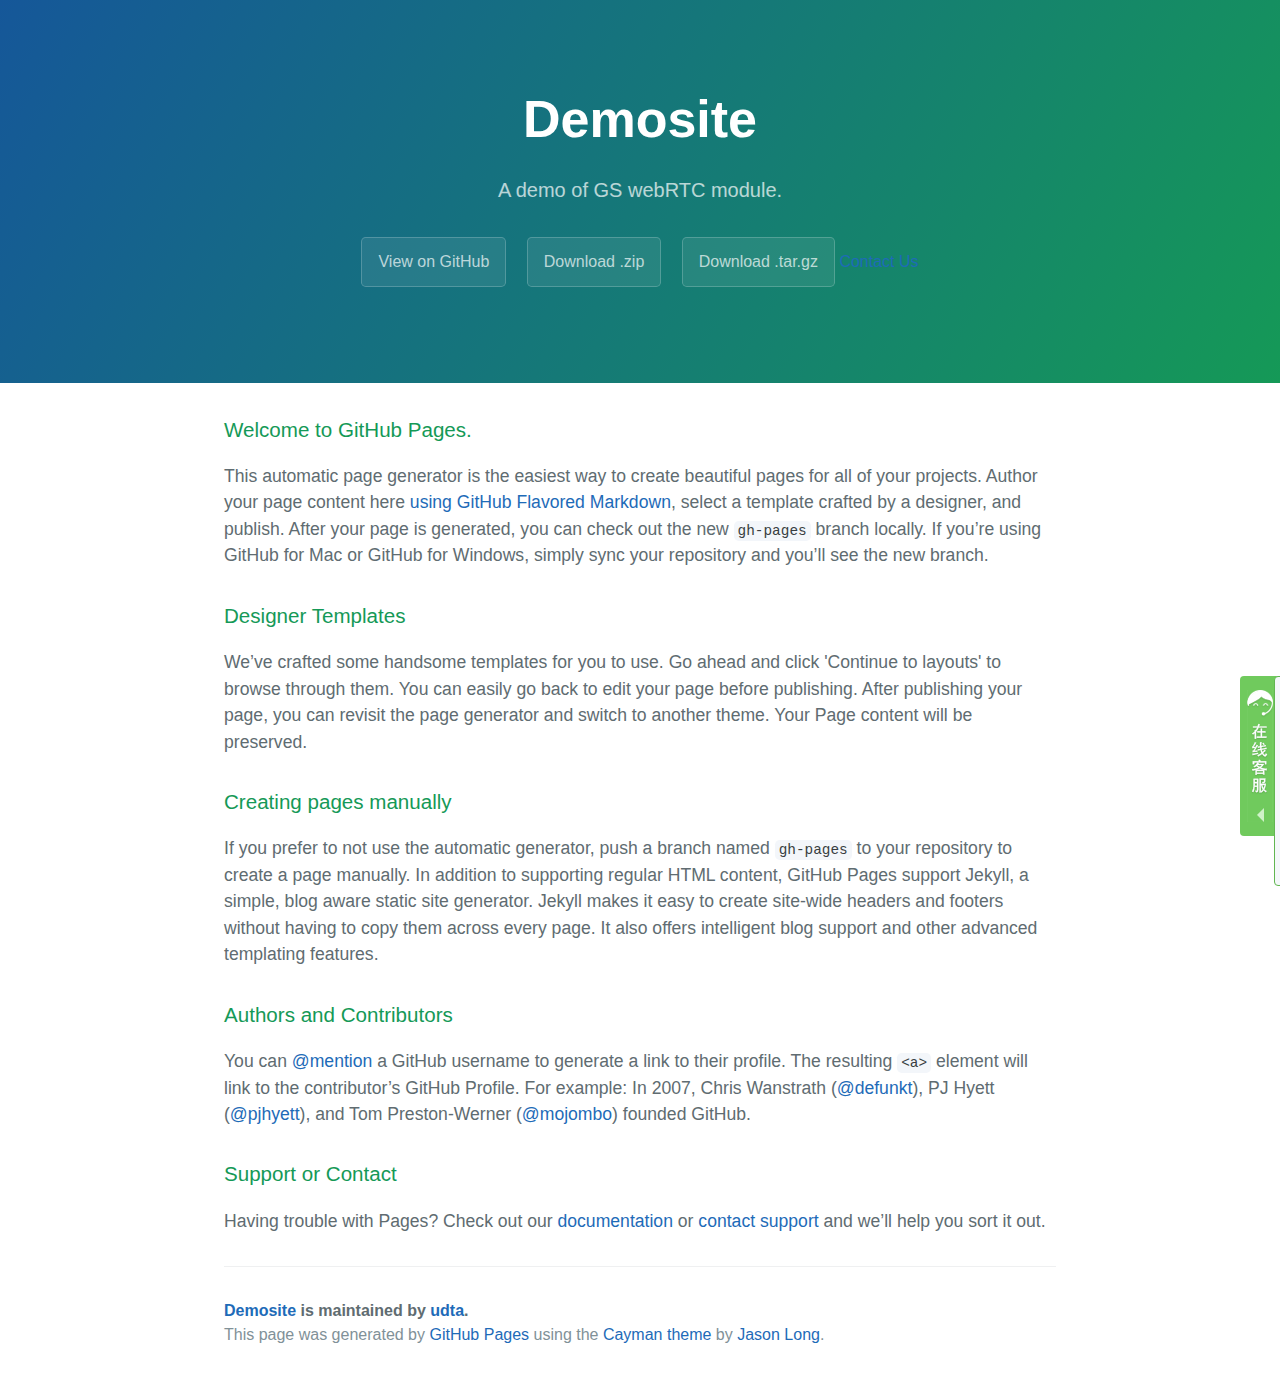
==== commit e6905da4: "[NBF] Modified the Doubango Telecom to Grandstream Cause: None Solution: None Fixed Version: None Br" ====
--- a/index.html
+++ b/index.html
@@ -15,6 +15,7 @@
       <a href="https://github.com/udta/demosite" class="btn">View on GitHub</a>
       <a href="https://github.com/udta/demosite/zipball/master" class="btn">Download .zip</a>
       <a href="https://github.com/udta/demosite/tarball/master" class="btn">Download .tar.gz</a>
+      <a href="contact.html">Contact Us</a>
     </section>
 
     <section class="main-content">
--- a/webRTC/css/demo.css
+++ b/webRTC/css/demo.css
@@ -59,8 +59,8 @@
 .server .server-body {
     position: absolute;
     right: -144px;
-    width: 122px;
-    height: 180px;
+    width: 150px;
+    height: 210px;
     padding: 12px 10px;
     -webkit-transition: .3s cubic-bezier(.19, 1, .22, 1);
     -o-transition: .3s cubic-bezier(.19, 1, .22, 1);
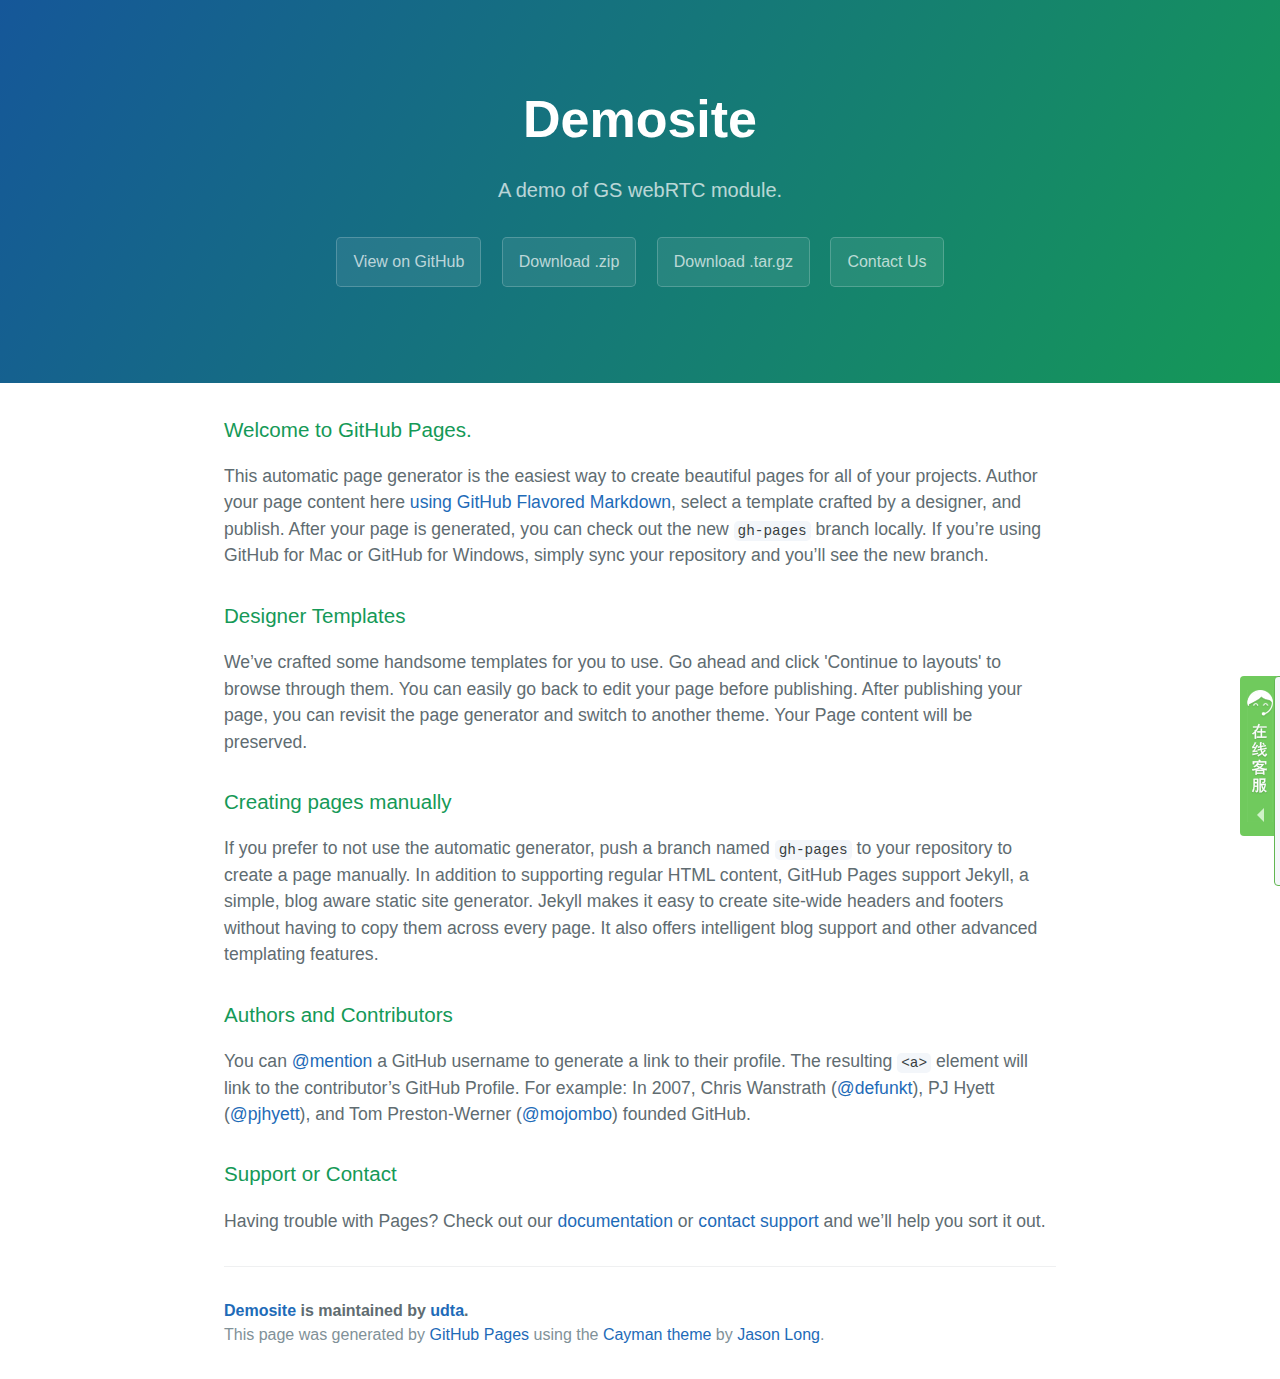
==== commit 865a3666: "[NBF] Added the language to the sip header Cause: None Solution: None Fixed Version: None Branch: gh" ====
--- a/index.html
+++ b/index.html
@@ -15,7 +15,7 @@
       <a href="https://github.com/udta/demosite" class="btn">View on GitHub</a>
       <a href="https://github.com/udta/demosite/zipball/master" class="btn">Download .zip</a>
       <a href="https://github.com/udta/demosite/tarball/master" class="btn">Download .tar.gz</a>
-      <a href="contact.html">Contact Us</a>
+      <a href="contact.html" class="btn">Contact Us</a>
     </section>
 
     <section class="main-content">
